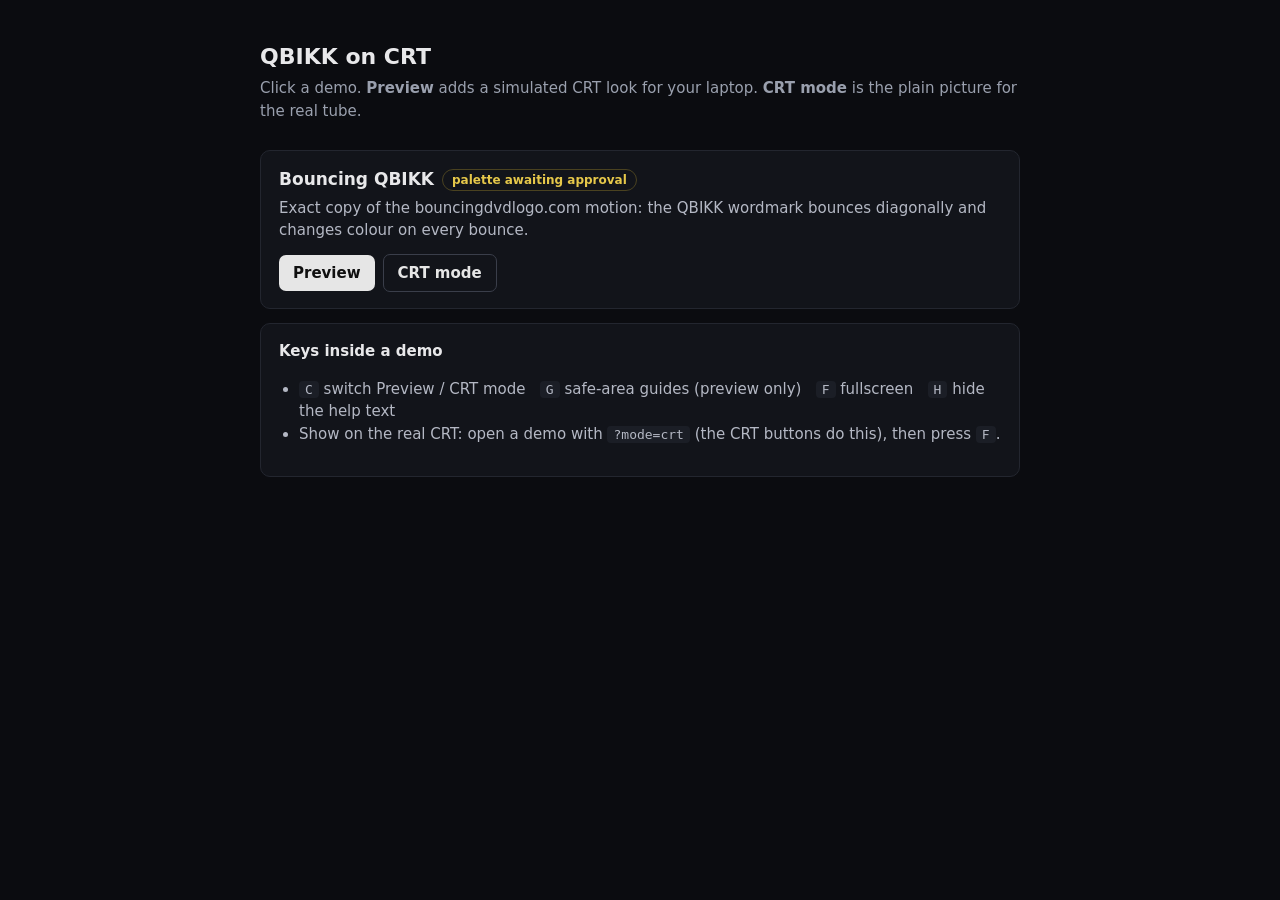
==== crt/index.html @ 7102fb18 "Add QBIKK CRT demo project with exact bouncing-logo copy - crt/: shared logo (traced to vector), pal" ====
<!doctype html>
<html lang="en"><head><meta charset="utf-8"><title>QBIKK CRT demos</title>
<meta name="viewport" content="width=device-width,initial-scale=1">
<style>
  body{margin:0;background:#0b0c10;color:#e8e8ea;font:15px/1.5 system-ui,sans-serif}
  main{max-width:760px;margin:0 auto;padding:40px 20px}
  h1{font-size:22px;margin:0 0 4px}.sub{color:#9aa0ae;margin:0 0 28px}
  .card{border:1px solid #23262f;border-radius:10px;padding:16px 18px;margin:0 0 14px;background:#12141a}
  .card h2{margin:0 0 4px;font-size:17px}.card p{margin:0 0 12px;color:#b4b8c4}
  .tag{display:inline-block;font-size:12px;color:#e6c84a;border:1px solid #4a4220;border-radius:99px;padding:1px 9px;margin-left:8px;vertical-align:middle}
  a.btn{display:inline-block;margin:0 8px 0 0;padding:7px 14px;border-radius:7px;text-decoration:none;font-weight:600;background:#e6e6e6;color:#101010}
  a.btn.alt{background:transparent;color:#e6e6e6;border:1px solid #3a3e4a}
  code,kbd{background:#1b1e26;border-radius:4px;padding:1px 6px;font-size:13px}
  ul{color:#b4b8c4;padding-left:20px}
</style></head>
<body><main>
<h1>QBIKK on CRT</h1>
<p class="sub">Click a demo. <b>Preview</b> adds a simulated CRT look for your laptop. <b>CRT mode</b> is the plain picture for the real tube.</p>
<div id="list"></div>
<div class="card"><b>Keys inside a demo</b>
<ul><li><kbd>C</kbd> switch Preview / CRT mode &nbsp; <kbd>G</kbd> safe-area guides (preview only) &nbsp; <kbd>F</kbd> fullscreen &nbsp; <kbd>H</kbd> hide the help text</li>
<li>Show on the real CRT: open a demo with <code>?mode=crt</code> (the CRT buttons do this), then press <kbd>F</kbd>.</li></ul></div>
</main>
<script>
fetch('demos/manifest.json').then(r=>r.json()).then(ids=>Promise.all(ids.map(id=>fetch('demos/'+id+'/demo.json').then(r=>r.json())))).then(ds=>{
  document.getElementById('list').innerHTML = ds.map(d=>`<div class="card"><h2>${d.title}${d.status?`<span class="tag">${d.status}</span>`:''}</h2><p>${d.description}</p>
  <a class="btn" href="demos/${d.id}/?mode=preview">Preview</a><a class="btn alt" href="demos/${d.id}/?mode=crt">CRT mode</a></div>`).join('');
});
</script></body></html>
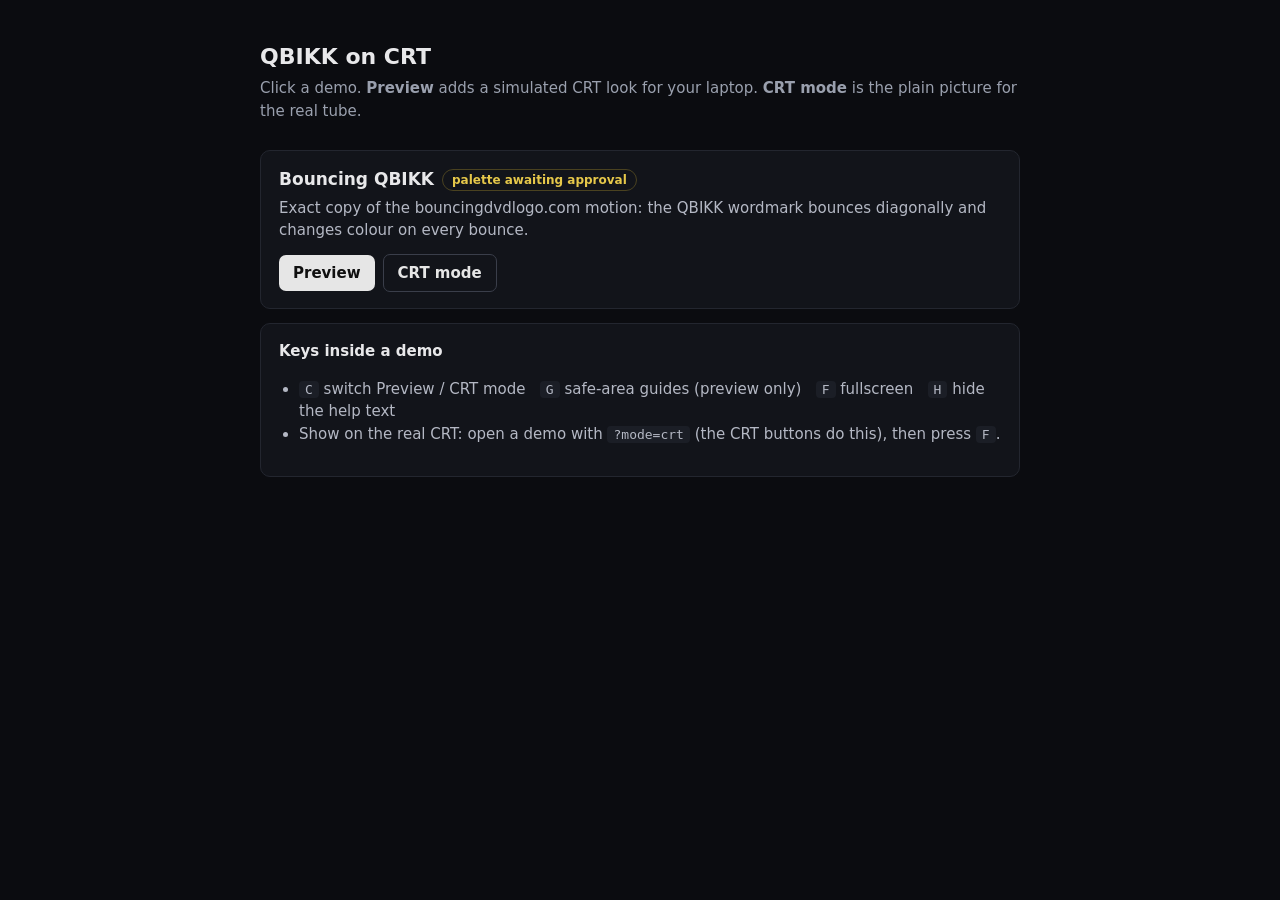
==== commit c680ec0b: "CRT: list demos 02/03 on the index, skip exact-copy checks for styled demos Index tolerates a demo f" ====
--- a/crt/index.html
+++ b/crt/index.html
@@ -22,7 +22,7 @@
 <li>Show on the real CRT: open a demo with <code>?mode=crt</code> (the CRT buttons do this), then press <kbd>F</kbd>.</li></ul></div>
 </main>
 <script>
-fetch('demos/manifest.json').then(r=>r.json()).then(ids=>Promise.all(ids.map(id=>fetch('demos/'+id+'/demo.json').then(r=>r.json())))).then(ds=>{
+fetch('demos/manifest.json').then(r=>r.json()).then(ids=>Promise.all(ids.map(id=>fetch('demos/'+id+'/demo.json').then(r=>r.ok?r.json():null).catch(()=>null)))).then(ds=>{ ds=ds.filter(Boolean);
   document.getElementById('list').innerHTML = ds.map(d=>`<div class="card"><h2>${d.title}${d.status?`<span class="tag">${d.status}</span>`:''}</h2><p>${d.description}</p>
   <a class="btn" href="demos/${d.id}/?mode=preview">Preview</a><a class="btn alt" href="demos/${d.id}/?mode=crt">CRT mode</a></div>`).join('');
 });
